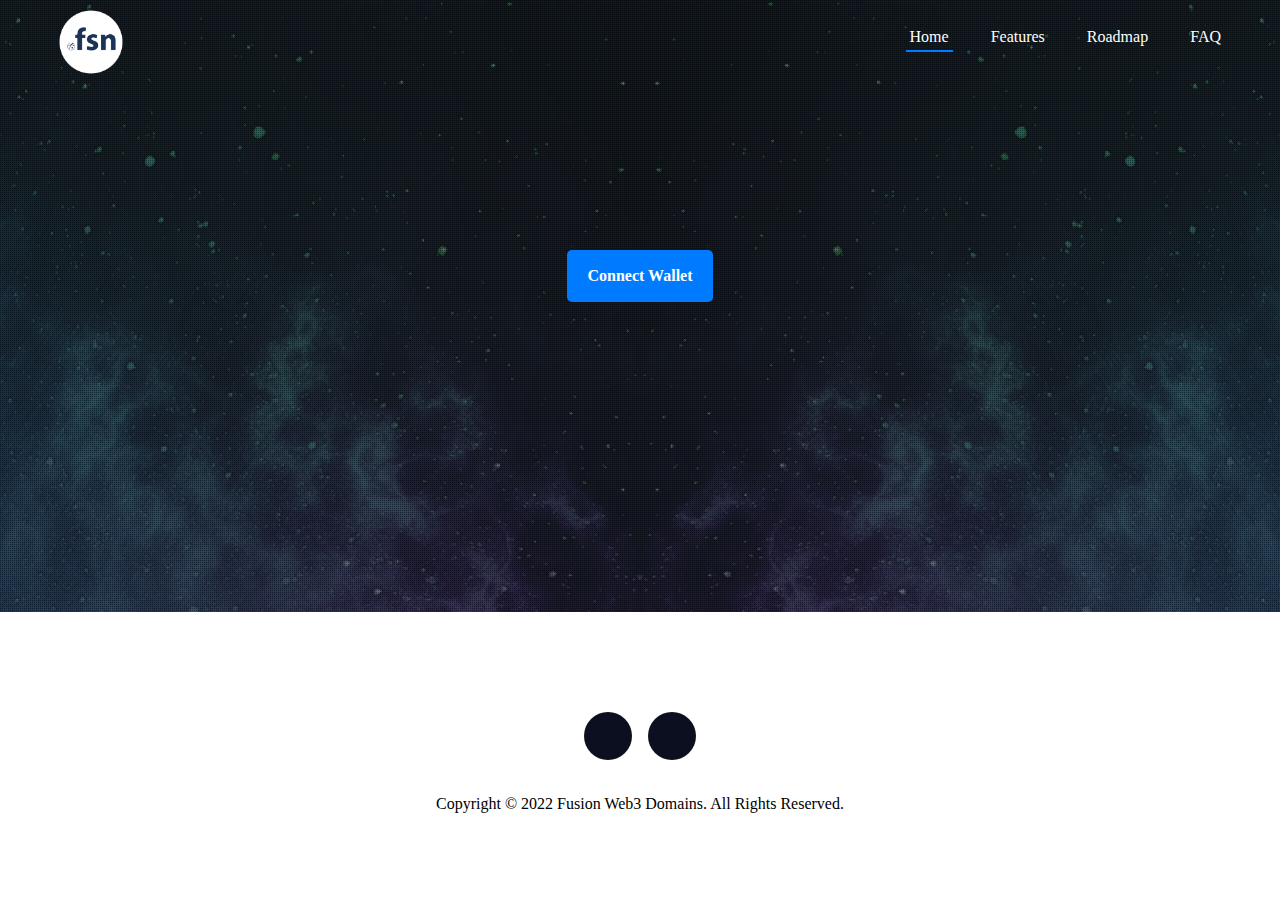
==== app.html @ 7e446e2f "Add files via upload" ====
<!DOCTYPE html>
<html>
<head>
<meta http-equiv="Content-Type" content="text/html; charset=utf-8" />
<meta charset="UTF-8"> 
<meta http-equiv="encoding" content="utf-8"/>
<meta http-equiv="X-UA-Compatible" content="IE=edge"/>
<meta name="viewport" content="width=device-width, initial-scale=1, maximum-scale=1,user-scalable=0"/>
<link rel="stylesheet" href="https://stackpath.bootstrapcdn.com/bootstrap/4.3.1/css/bootstrap.min.css" />
<link rel="stylesheet" href="https://unpkg.com/paginationjs@2.1.5/dist/pagination.css" />
<link type="text/css" rel="stylesheet" href="/fonts/Fontawesome-pro/css/fontawesome.min.css" />
<link type="text/css" rel="stylesheet" href="/fonts/Fontawesome-pro/css/all.css" />
<link type="text/css" rel="stylesheet" href="/fonts/Comfortaa/fonts.css" />
<link type="text/css" rel="stylesheet" href="/fonts/Manrope/fonts.css" />
<link type="text/css" rel="stylesheet" href="/lib/jQuery/PluginStack/Wow-js/animate.css?v=10" />
<link type="text/css" rel="stylesheet" href="/css/custom.css?v=114" />
<script src="https://code.jquery.com/jquery-3.6.0.min.js"></script>
<script src="https://cdn.jsdelivr.net/npm/popper.js@1.16.0/dist/umd/popper.min.js"></script>
<script src="https://cdn.jsdelivr.net/npm/bootstrap@4.3.1/dist/js/bootstrap.js"></script>
<script src="https://cdn.jsdelivr.net/gh/ethereum/web3.js@3.0.0-rc.5/dist/web3.min.js"></script>
<script type="text/javascript" src="https://cdn.jsdelivr.net/npm/bootbox@5.5.2/bootbox.all.min.js"></script>
<script type="text/javascript" src="https://cdn.jsdelivr.net/npm/bootstrap-notify@3.1.3/bootstrap-notify.min.js"></script>
<script type="text/javascript" src="https://unpkg.com/paginationjs@2.1.5/dist/pagination.js"></script>
<script type="module" src="https://cdn.jsdelivr.net/npm/emoji-picker-element@^1/index.js"></script>
<script type="text/javascript" src="/lib/jQuery/PluginStack/Wow-js/wow.min.js?v=10"></script>
<script type="text/javascript" src="/js/custom.js?v=202"></script>
<script type="text/javascript" src="/networks.js?v=1"></script>
<link rel="icon" href="/favicon/favicon-32x32.png" />
<link rel="shortcut icon" href="/favicon/favicon-32x32.png" />
<title>Fusion Web3 Domains (.fsn) - Own Your Blockchain Domains</title>
<meta name="description" content="First Fusion Web3 Domains - Own Your Blockchain Domains">
<style>
body{
	color: #000;
}
.txtdomain:focus {
	box-shadow: inset 0 -1px 0 #FFF;
}
.warp-banner{
	min-height: 500px;
}
.warp-search{
	margin: 0 auto;
}
.btn-search{
	color: #FFF!important;
}
.warp-result .text-success{
	color: #007bff!important;
}

.warp-setavatar .btn-success {
	background-color: #007bff!important;
	border-color: #007bff!important;
}
.warp-result .text-success{
	color: #007bff!important;
}

.btn-outline-success
{
	border: 1px solid #007bff!important;
	color: #007bff!important;
}
.btn-success{
	color: #FFF!important;
	border: 0px!important;
	background-color: #007bff!important;
}
.loading {color: #007bff!important;}

.btn-outline-success:hover
{
	background-color: #007bff!important;
	color: #FFF!important;
}
.warp-result{
	padding-top: 20px;
	text-align: center;
	margin: 0 auto;
	margin-bottom: 50px;
}
.tld
{
	display:none;
}
.select-chain {
	font-size: 13px;
}

.btn-connect-wallet:hover{
	color: #FFF!important;
}

.select-chain .dropdown-toggle{
	color: #FFF;
	cursor: pointer;
	border-radius: 30px;
	border: 1px solid #DDD;
	padding: 11px 20px;
	background: rgb(0 0 0 / 10%);
}
.select-chain .dropdown-menu{
	top: 12px!important;
}

.select-chain .dropdown-menu:before {
    content: '';
    display: inline-block;
    border-left: 7px solid transparent;
    border-right: 7px solid transparent;
    border-bottom: 7px solid #ccc;
    border-bottom-color: rgba(0, 0, 0, 0.2);
    position: absolute;
    top: -7px;
    left: 9px;
}

.select-chain .dropdown-menu:after {
    content: '';
    display: inline-block;
    border-left: 6px solid transparent;
    border-right: 6px solid transparent;
    border-bottom: 6px solid #ffffff;
    position: absolute;
    top: -6px;
    left: 10px;
}

.select-chain .list-item
{
	display: block;
	padding: 12px;
	border-bottom: 1px solid #DDD;
	cursor: pointer;
	font-size: 13px;
}

.select-chain .list-item-active
{
	font-weight: bold;
}

.select-chain .list-item:last-child
{
	border-bottom: none;
}

.chain-logo{
	width: 20px; 
	margin-right: 10px;
	margin-top: -5px;
}

.result-search {
	background-color: rgb(255, 255, 255);
	overflow: hidden;
	border-radius: 6px;
	-webkit-box-align: center;
	align-items: center;
	padding: 30px;
	margin: 0 auto;
}
.result-details .alert-info{
	background: #FFF;
}
.pricelist{
	max-width: 400px;
	margin: 0 auto;
	color: #000;
}
.preview {
	position: relative;
	background: linear-gradient(45deg, #a061d0, #30d5c2);
	border-radius: 5px;
	
}
.preview .domainhere{
	position: absolute;
    top: 50%;
    left: 50px;
    color: #FFF;
    font-weight: bold;
    font-size: 25px;
	word-wrap: break-word;
}
.result-select {
	padding:10px;
	margin: 0px auto;
	color: #000;
}

.domain-item {
	display: inline-block;
	padding: 15px;
	border: 1px solid #DDD;
	border-radius: 10px;
	margin: 7px;
	text-align: center;
	cursor: pointer;
}
.result-select .active{
	border: 2px solid #CCC!important;
}
.domain-item-name{
	font-weight: bold;
	font-size: 20px;
	display: block;
}

.domain-item-status{
	font-weight: bold;
	display: block;
	font-size: 20px;
}


.result-common{
	text-align: left;
}
.result-details{
	padding-bottom: 20px;
}
.result-logo{
	margin-right: 7px;
}
.result-logo img{
	max-width: 40px;
	margin-top: -5px;
}
.result-domain{
    font-weight: 700;
    font-size: 18px;
}
.result-status{
	float: right;
	margin-top: 5px;
}
.result-status span{
	margin-left:7px;
}
.result-statustext{
	font-weight: bold;
}
.pricelistwarp{
	background: #FFF;
	color: #000;
}
.result-price{
	padding:15px; font-size: 20px; font-weight: bold;
}
.pricelist{
	font-size: 15px;
}
.level-item{
	display: flex;
    align-items: center;
    padding-bottom: 7px;
    justify-content: space-between;
}
.level-price {
	font-weight: bold;
}
.warp-mydomains{
	margin-top: 50px;
    margin: 0 auto;
}

.mydomains{
	margin: 0 auto;
	border-radius: 6px;
	margin: 0 auto;
	padding: 30px;
	background-color: rgb(255, 255, 255);
}

.mydomains h4{
	border-bottom: 1px solid #DDD;
	padding-bottom: 10px;
}


.mydomain-show{
	margin-top:20px;
	display: grid;
    grid-template-columns: repeat(auto-fill, minmax(200px, 1fr));
    gap: 20px;
}

.mydomain-paging{
	margin-top: 30px;
	border-top: 1px solid #DDD;
	padding-top: 10px;

}
.mydomain-paging .padding{
	text-align: center!important;
	margin: 0 auto;
}
.mydomain-paging .paginationjs{
	text-align: center!important;
	margin: 0 auto;
}

.mydomain-name
{
	font-weight: bold; 
	padding: 10px;
	word-break: break-all;
	line-height: 1.2;
	margin-top: 5px;
}

.mydomain-item{
	background-color: rgb(255, 255, 255);
	border: 1px solid #ced4da;
    overflow: hidden;
    display: flex;
    flex-direction: column;
    border-radius: 6px;
	padding:10px;
	text-align: center;
	position: relative;
}

.warp-setavatar
{
	margin:20px;
}

.warp-setavatar .setavatar
{
	width: 500px; height: 500px;
	background: linear-gradient(45deg, #3a4bcf, #ac148b);
	background-position: center center;
	position: relative;
	margin: 0 auto;
}
.warp-setavatar .setdomain{
	position: absolute;
    top: 75%;
    left: 50%;
    transform: translate(-50%, -50%);
    color: #FFF;
    font-weight: bold;
    font-size: 30px;
    word-wrap: break-word;
	z-index: 3;
}

.warp-setavatar .setselectimage{
	position: absolute;
	bottom: 20px;
    right: 20px;
	z-index: 2;
}

.warp-setavatar .setyoupic{
	position: absolute;
	top: 0;
    left: 0;
	z-index: 1;
	width: 500px;
	height: 500px;
	overflow: hidden;
}


.warp-setavatar .btn-file{
	position: relative;
	padding-top: 15px;
	padding-right: 10px;
	padding-left: 10px;
	cursor: pointer;
	margin-top: 20px;
	border-radius: 5px;
	background: #FFF;
}

.warp-setavatar input[type=file] {
	position: absolute;
	top: 0;
	right: 0;			
	text-align: right;
	filter: alpha(opacity=0);
	opacity: 0;
	outline: none;
	background: white;
	cursor: pointer;
	display: block;
}
.warp-setavatar .btn-confirm-avatar{
	width: 500px; 
	margin-top: 20px; 
	margin-bottom: 10px;
	cursor: pointer;
}

.btn-remove-avatar{
	position: absolute;
	top: 10px; right: 10px;
	color: #007bff
}


.btn-remove-avatar:hover{
	color: #FFF
}

.modal-open .modal {
        display: flex !important;
        align-items: center;
        justify-content: center;
    }

    .modal-dialog {
        width: 600px;
        font-size: 14px;
    }

div[data-notify="container"] { 
    width: auto; 
	margin-left: 30px;
}

.emoji-picker{
	border: 0;
    padding-right: 20px;
	line-height: 50px;
    cursor: pointer;
	position: relative;
	color: #FFF; 
}

.emoji-load{
	position: absolute;
	top: 35px;
	right: 0px;
	z-index: 9999;
}

</style>
</head>
<body>
<div class="warp-header" id="home">
	<div class="container">
		<div class="row">
			<div class="col-md-2 col-sm-2 col-xs-12">
				<div class="logo">
					<a href="/"><img src="/logo/logo.png?v=3" /></a>
				</div>
			</div>
			<div class="col-md-10 col-sm-10 col-xs-12 text-right">
				<div class="menu">
					<div class="menu-close"><i class="fal fa-times-circle"></i></div>
					<ul class="nav">
						<li class="nav-item active"><a data-id="#home" href="/">Home</a></li>
						<li class="nav-item"><a data-id="#features" href="#">Features</a></li>
						<li class="nav-item"><a data-id="#roadmap" href="#">Roadmap</a></li>
						<li class="nav-item"><a data-id="#faqs" href="#">FAQ</a></li>
					</ul>
				</div>
			</div>
			<div class="menu-overlay"></div>
		</div>
	</div>
	<div class="click-menu">
		<i class="fal fa-bars"></i>
	</div>
</div>
<div class="warp-banner text-center">
	<div class="warp-search">
		<div class="banner-nofix">
			<div class="container">
				<div class="" style='margin-bottom: 30px;color:#FFF;'><a style='color: #FFF;' target='_blank' href=''></a></div>
				<div class="menu-btn" style="margin-bottom: 20px;">
						<span class="dropdown select-chain" style='display:none;'>
							<span class="dropdown-toggle" data-toggle="dropdown" href="#"><span class='selected-chain'>Select Chain</span></span>
							<ul class="dropdown-menu">
							</ul>
						</span>
						<span class="btn btn-lg btn-rounded btn-transparent-white btn-hvr-white btn-connect-wallet btn-custom" style="cursor:pointer;">
							<i class="fas fa-spinner fa-spin" style="display:none;margin-right:5px;"></i> Connect Wallet
						</span>
						<input type="hidden" class="currentAddress" />
					</div>
				<div class="alert alert-danger text-center not-support" style="display:none; width:750px; margin:0 auto; margin-bottom: 20px;" role="alert">
				  <i class="fas fa-2x fa-exclamation-triangle"></i>
					<span>
						Network is not currently supported. Please click button below.<br/>
						<span style="cursor: pointer; margin-top: 10px;" class="btn btn-outline-danger btn-changenetwork">Change Network</span>
					  </span>
				</div>
				<div class="tutorial">
					
				</div>
				<div class="warp-form-search" style='display:none;'>
					<div class='text-right' style='display:none;'>
						<span class='emoji-picker'>
							<span class=''>Emoji Picker 🖐</span>
							<span class='emoji-load' style='display: none;'><emoji-picker></emoji-picker></span>
						</span>
					</div>
					<div class="form-search">
						<div class="input-group">
							<input type="text" class="form-control form-control-lg txtdomain" placeholder="Search domains"/>
							<div class="input-group-append">
								<span class='tld'>.</span>
								<span class="btn btn-default btn-success btn-outline-secondary btn-search" style="cursor:pointer;"><i class="fas fa-spinner fa-spin" style="display:none;margin-right:5px;"></i>Search</span>
							</div>
						</div>
					</div>
					<div class='small' style="color: #FFF; margin-top: 20px;"></div>
				</div>
			
			</div>
		</div>
		<div class="warp-result">
				<div class="container">
					<div class="result-search" style="display:none;">
					<div class='result-select'></div>
					<div class="result-common" style="display:none;">
							<span class='result-logo'></span>
							<span class='result-domain'></span>
							<span class='result-status'>
								<span class='result-chain' style='display:none;'></span>
								<span class='result-statustext'></span>
							</span>
					</div>
					<div class="result-details" style="display:none;">
						<div class="row">
							<div class="col-lg-12 col-md-12 col-sm-12 col-xs-12">
								<div class=''>
									<div class='pricelist'></div>
									<div class='pricelistwarp'>
										<div class='result-price text-center'></div>
									</div>
								</div>
								<span style="cursor: pointer; padding:15px; font-weight: bold; font-size: 17px;" class='btn btn-block btn-lg btn-success btn-buy'><i class="fas fa-spinner fa-spin" style="display:none;margin-right:5px;"></i>Mint Now </span>
							</div>
							<div style='display:none;' class="col-lg-5 col-md-5 col-sm-12 col-xs-12">
								<div class='preview'>
									<img src='/NFTDomains/bg.png' />
									<div class="domainhere"></div>
								</div>
							</div>
						</div>
					</div>
				</div>
			   </div>
			</div>
			<div class="warp-mydomains" style="display:none;">
				<div class="container">
					<div class="mydomains">
						<h4 class='strong' style="color: #000;">You have <span class='total-domains'></span> domains</h4>
						<div class='text-right'><span style="cursor:pointer;" class='btn btn-sm btn-outline-success btn-mydomain-refresh'>Refresh</span></div>
						<div class='loading text-center' style='display:none; color:#70d44b'><i class='fas fa-4x fa-spinner fa-spin'></i></div>
						<div class='mydomain-show'></div>
						<div class='mydomain-paging'><div class='paging'></div></div>
					</div>
				</div>
	       </div>
	</div>
</div>
<div class="warp-footer">
	<div class="container text-center">
		<div class="warp-social">
			<a class="social-twiter" href="https://twitter.com/fusiondomains" target="_blank" class="wow fadeInUp"><i class="fab fa-twitter"></i></a>
			<a class="social-github" href="https://github.com/FusionWeb3Domains" style="" target="_blank" class="wow fadeInUp"><i class="fab fa-github-alt"></i></a>
			<a class="social-discord" href="#" style="display:none;" class="wow fadeInUp"><i class="fab fa-discord"></i></a>
		</div>
	</div>
	<div class="warp-copyright">
		<div class="container text-center">
			Copyright © 2022 Fusion Web3 Domains. All Rights Reserved.
		</div>
	</div>
</div>
<script type="text/javascript">

	var currentNetwork;
	
	var contractFirst;
	
	var currentAddress;
	
	var domainReverse = '';
	
	var clickenble = true;
	
	var isConnection = false;

	window.addEventListener('load', async () => {
		//await connect();
    });
	
	$(document).on('click', '.btn-connect-wallet', async() => {
		await connect();
    });
	

	$(document).on('keyup', '.txtdomain', function(){
		var str = $(this).val().trim().toLowerCase();
		str = fixDomain(str);
		$(this).val(str);
    });
	
	$('.emoji-picker').click(function (e) {
         e.stopPropagation();
         $('.emoji-load').slideToggle();
    });
	
	$('.emoji-load').click(function (e) {
         e.stopPropagation();            
    });
	
    $(document).click(function (e) {            
         $('.emoji-load').slideUp();
    });

	const networkUI = () => {
		if (networks.length > 0){
			var temp = '';
			$.each(networks, function(index, network){
				if (network.visible == true){
					temp += "<li class='list-item' data-chain='" + network.chain.toLowerCase() + "'><span><img class='chain-logo' src='" + network.logo + "' /><span class='chain-name'>" + network.chain.toUpperCase() + "</span></span></li>";
				}				 
			});
			
			$('.dropdown-menu').html(temp);
			
			$(document).on('click', '.list-item', function()
			{
				$('.list-item').removeClass('list-item-active');
				
				$(this).addClass('list-item-active');
				
				var text = $(this).html();
				
				$('.selected-chain').html(text);
				
				var chain = $(this).attr('data-chain');
				
				changeNetwork(chain);
			});
		}
	};
	
	networkUI();
	
	$(document).on('click', '.btn-changenetwork', function(){
		var chain = 'fsn';
		changeNetwork(chain);
    });
	
	const disconnect =  async () => {
		if (!window.ethereum) {
			notify('alert-danger', '<span class="text-danger">No Metamask (or other Web3 Provider) installed</span>');
			return;
		}
		//ethereum.on('disconnect', handler: (error: ProviderRpcError) => void);
		
		const walletAddress = await window.ethereum.request({
		  method: "eth_requestAccounts",
		  params: [
			{
			  eth_accounts: {}
			}
		  ]
		});
		
		$('.btn-connect-wallet').text('Connect Wallet');
		
		$('.btn-connect-wallet').removeClass('wallet-connected');
		
		$('.btn-connect-wallet').removeAttr('disabled');
		
		isConnection = false;
		
		$('.result-search').hide();
		
		$('.warp-mydomains').hide();

	};
	
	const connect =  async () => {
		if (!window.ethereum) {
			notify('alert-danger', '<span class="text-danger">No Metamask (or other Web3 Provider) installed</span>');
			return;
		}
		
		if (isConnection == true){
			return;
		}
		
		$('.tld').text('');
		
		$('.not-support').hide();
		
		$('.btn-connect-wallet i.fa-spin').show();
		
		$('.btn-connect-wallet').attr('disabled', true);
		
		window.web3 = new Web3(ethereum);
		
		try {
			  window.ethereum.on('chainChanged', () => {
			  	  document.location.reload();
			  });
			  
			  window.ethereum.on('accountsChanged', () => {
			  	  document.location.reload();
			  });
			  
			  await ethereum.enable();
			  
			  const chainId = await web3.eth.net.getId();
			  
			  currentNetwork = getObjects(networks, "chainId", chainId)[0];
			  
			  if (currentNetwork == null || currentNetwork.visible == false)
			  {
					$('.not-support').show();
					notify('alert-danger', '<span class="text-danger">The network is not currently supported</span>');
					return;
			  }
			  
			  if (currentNetwork.contactAddress == null){
					notify('alert-danger', "<span class='text-danger>This contract object doesn't have address set yet, please set an address first.</span>");
					return;
			  }
			  
			  var chain = currentNetwork.chain;
			  
			  $('.list-item').each(function(){
					var _chain = $(this).attr('data-chain');
					if (_chain == chain.toLowerCase()){
						$(this).click();
						return;
					}
			  });

			  var abi = await fetchABI();
			
			  try{
				  contractFirst = new web3.eth.Contract(
								  abi,
								  currentNetwork.contactAddress
				  );
			  }catch(e){
				notify('danger', '<span class="text-danger">' + e.toString() + '</span>');
				//return;
			  }
			  
			  if (contractFirst == null)
			  {
					notify('alert-danger', '<span class="text-danger">Contract address not yet supported</span>');
					return;
			  }
			  
			  notify('alert-success', 'Successfully connected your wallet');
			  
			  $('.tld').text(currentNetwork.tld);
			   
			  $('.not-support').hide();
			  
			  var _currentAddress = await web3.eth.getAccounts();
			  
			  currentAddress = _currentAddress.toString();
			  
			  var _balance = await web3.eth.getBalance(currentAddress);
			  
			  balance = parseFloat(web3.utils.fromWei(_balance)).toFixed(3);
			  
			  // check reverseOf
			  try{
				domainReverse = await contractFirst.methods.reverseOf(currentAddress).call();
			  }catch{}
			  
			  
			  var text = domainReverse;
			  
			  if (domainReverse == '')
			  {
				  for (let i = 0; i < 6; i++) {
						text += currentAddress[i];
				  }
							
				  text += '...'
				  
				  for (let i = currentAddress.length - 4; i < currentAddress.length; i++) {
					text += currentAddress[i];
				  }
			  }

			  text += ' (' + balance + ' ' + currentNetwork.nativeCurrency.symbol + ')';
					
			  text += " <i class='fas fa-copy btn-copy' title='Copy address to clipboard' style='cursor:pointer; margin-left:5px;'></i>";
			  text += " <i class='fas fa-sign-out btn-disconnect' title='Disconnect' style='cursor:pointer; margin-left:5px;'></i>";
					
			  $('.btn-connect-wallet').html(text).addClass('wallet-connected').prop('disabled', true).css('cursor','default');
			  
			  $('.btn-connect-wallet  i.fa-spin').hide();
			  
			  $('.warp-form-search').show();
			  
			  preInit();
			  
			  isConnection = true;
			  
		} catch (err) {
			notify('alert-danger', '<span class="text-danger">Error: ' + err.toString() + '</span>');
			
			$('.btn-connect-wallet i.fa-spin').hide();
		
			$('.btn-connect-wallet').removeAttr('disabled');
		}
	};
	

	const changeNetwork = async (networkName) => {
		if (!window.ethereum) {
			return;
		}
		
		const network = getObjects(networks, "chain", networkName)[0];
		try {
		  await window.ethereum.request({
			method: 'wallet_switchEthereumChain',
			params: [{ chainId: web3.utils.toHex(network.chainId) }],
		  });
		} catch (e) {
		  if (e.code === 4902) {
			try {
			  await window.ethereum.request({
				method: 'wallet_addEthereumChain',
				params: [
				  {
					chainId: web3.utils.toHex(network.chainId),
					chainName: network.chainName,
					nativeCurrency: {
					  name: network.nativeCurrency.name,
					  symbol: network.nativeCurrency.symbol,
					  decimals: network.nativeCurrency.decimals
					},
					rpcUrls: network.rpcUrls,
					blockExplorerUrls: network.blockExplorerUrls
				  },
				],
			  });
			} catch (addError) {
			  //console.error(addError);
			}
		  }
		}
	};
	
	const fetchABI = async () =>
	{
		const d = new Date();
		const response = await fetch('/contract/Web3Domains.json?t=' + d.getMilliseconds());
		const result = await response.json();
		const abi = result.abi;
		return abi;
	};
	
	
	var isSetReverse = false;
	
	const setReverse = async (domain, isremove) => {
		if (isSetReverse == true){
			return;
		}
		
		isSetReverse = true;
		
		var func = contractFirst.methods.setReverse(domain).encodeABI()
		
		var title = "Set Reverse";
		
		if (isremove == 'true'){
			title = "Remove Reverse";
			func = contractFirst.methods.removeReverse().encodeABI()
		}
		
		var dialog = bootbox.dialog({
			title: title,
			message: '<p class="text-center">Please wait while we do something... and do not close the browser.<br/><br/> <i class="fas fa-4x fa-spinner fa-spin"></i></p>',
			closeButton: true,
			size: 'large',
			onHide: function(e) {
				myDomains(currentAddress,'');
			} 
		});
		
		web3.eth.sendTransaction({
				from: currentAddress,
				to: currentNetwork.contactAddress,
				value: 0,
				data: func
			}, (err, transactionId) => {
			  if  (err) {
					dialog.init(function(){
						setTimeout(function(){
							dialog.find('.bootbox-body').html('<p class="text-center mb-0" style="color:red;">Transaction failed, ' + err.message + '</p>');
							isSetReverse = false;
						}, 2000);
					});
				  } else {
				  
					var explorer = currentNetwork.blockExplorerUrls[0] + "tx/" + transactionId;
					dialog.init(function(){
						setTimeout(function(){
							dialog.find('.bootbox-body').html('<p class="text-center" style="color:green;">Congratulations on your transaction successful<br/><br/><a class="btn btn-outline-secondary" href="' + explorer + '" target="_blank">View Your Transaction</a></p>');
							isSetReverse = false;
						}, 4000);
					});
				 }
		});
	}
	
	var isRemoveAvatar = false;
	
	const removeNFTAvatar = async(obj) => {
		var domain = obj.domain;
		var tokenId = obj.tokenId;
		var key = "avatar";
		
		var owner = '';
		try {
			owner = await contractFirst.methods.getOwner(domain).call();
		} catch (e) {
		}
		
		if (owner == ''){
			return;
		}
		
		if (owner !== currentAddress){
			return;
		}
		
		if (isRemoveAvatar == true){
			return;
		}
		
		isRemoveAvatar = true;
		
		var dialog = bootbox.dialog({
			title: 'Remove NFT Avatar',
			message: '<p class="text-center">Please wait while we do something... and do not close the browser.<br/><br/> <i class="fas fa-4x fa-spinner fa-spin"></i></p>',
			closeButton: true,
			size: 'large',
			onHide: function(e) {
				myDomains(currentAddress,'');
			} 
		});

		var endpoint = '/api/nftdomains/metadata/' + domain + '?cmd=remove';
		$.ajax({
			type: "GET",
			url: endpoint,
			dataType: 'json',
			success: function (result) {  						
				if (result != null) 
				{
					web3.eth.sendTransaction({
							from: currentAddress,
							to: currentNetwork.contactAddress,
							value: 0,
							data: contractFirst.methods.set(key,'',tokenId).encodeABI()
						}, (err, transactionId) => {
						      if  (err) {
								dialog.init(function(){
									setTimeout(function(){
										dialog.find('.bootbox-body').html('<p class="text-center mb-0" style="color:red;">Transaction failed, ' + err.message + '</p>');
										isRemoveAvatar = false;
									}, 2000);
								});
							  } else {
							  
								var explorer = currentNetwork.blockExplorerUrls[0] + "tx/" + transactionId;
								dialog.init(function(){
									setTimeout(function(){
										dialog.find('.bootbox-body').html('<p class="text-center" style="color:green;">Congratulations on your transaction successful<br/><br/><a class="btn btn-outline-secondary" href="' + explorer + '" target="_blank">View Your Transaction</a></p>');
										isRemoveAvatar = false;
									}, 4000);
								});
							 }
					});
				}
			}
		});
		
	}
	
	const confirmNFTAvatar = async(obj) => {
		var domain = obj.domain;
		var tokenId = obj.tokenId;
		var key = "avatar";
		var base64 = $('.setyoupic img').attr('src');
		if (base64 == ''){
			return;
		}
		
		var owner = '';
		try {
			owner = await contractFirst.methods.getOwner(domain).call();
		} catch (e) {
		}
		
		if (owner == ''){
			return;
		}
		
		if (owner !== currentAddress){
			return;
		}
		
		
		$('.btn-confirm-avatar i').show();
		
		$('.btn-confirm-avatar').attr('disabled', true);
		
		var objnew = new Object();
		objnew.domain = domain;
		objnew.key = 'avatar';
		objnew.tokenId = tokenId;
		objnew.base64 = base64;
		objnew.host = "https://app.astr.domains";
		objnew.owner = owner;
		
		$.ajax({
			type: "POST",
			url: "/api/nftdomains/setavatar",
			data: JSON.stringify(objnew),
			dataType: 'json',
			success: function (dt) {  						
				if (dt != null) 
				{
					var result = dt.result;
					var objresult = JSON.parse(result);
					if (objresult == null){
						$('.btn-confirm-avatar i').hide();

						$('.btn-confirm-avatar').attr('disabled', false);
						
						return;
					}
					
					var avatar = objresult.image;
					
					web3.eth.sendTransaction({
							from: currentAddress,
							to: currentNetwork.contactAddress,
							value: 0,
							data: contractFirst.methods.set(key,avatar,tokenId).encodeABI()
						}, (err, transactionId) => {
						  if  (err) {
								$('.btn-confirm-avatar i').hide();

								$('.btn-confirm-avatar').attr('disabled', false);
								
								bootbox.alert('<p class="text-center mb-0" style="color:red;">Mint failed, ' + err.message + '</p>');
								
							  } else {
							  
								$('.btn-confirm-avatar i').hide();

								$('.btn-confirm-avatar').attr('disabled', false);
								
								var explorer = currentNetwork.blockExplorerUrls[0] + "tx/" + transactionId;
								
								bootbox.alert('<p class="text-center">Congratulations on your successful Set NFT Avatar <br/><br/><a class="btn btn-outline-secondary" href="' + explorer + '" target="_blank">View Your Transaction</a></p>');
							 }
					});
				}
			}
		});
	}
	
	const setNFTAvatar = (obj) => {
		var domain = obj.domain;
		var tokenId = obj.tokenId;
		var temp = '<div class="warp-setavatar text-center">';
		temp += '<div class="setavatar text-center">';
		temp += '<div class="setdomain">' + domain + '</div>';
		temp += '<div class="setselectimage"><span class="btn btn-outline-success btn-sm btn-file"><input type="file" class="takePictureField" id="takePictureField"><label for="takePictureField">Choice Pic</label></span></div>';
		temp += '<div class="setyoupic"></div>';
		temp += '</div>';
		temp += "<input type='hidden' class='hiddenValue' value='" + JSON.stringify(obj) + "' />";
		temp += '<button class="btn btn-outline-success btn-lg btn-confirm-avatar"><i class="fas fa-spinner fa-spin" style="display:none; margin-right:5px;"></i>Set Now</button>';
		temp += '</div>';
		
		var dialog = bootbox.dialog({
			title: 'Set NFT Avatar',
			message: '<div class="text-center">' + temp + '</div>',
			closeButton: true,
			size: 'large',
			onEscape: true,
			onHide: function(e) {
				myDomains(currentAddress,'true');
			} 
		});
	}
	
	const searchDomain = async (domain) => {
		var owner = '';
		
		var fulldomain = fullDomain(domain, currentNetwork.tld);
		
		try {
			owner = await contractFirst.methods.getOwner(fulldomain).call();
		} catch (e) {
			//alert(e.toString());
		}
		
		var status = 'Unavailable';
		
		var css = 'text-danger';
		
		var isBuy = false;
		
		if (owner == '')
		{
			status = 'Available';
			css = 'text-success';
			isBuy = true;
		}
		
		$('.result-search').removeClass('text-success').removeClass('text-danger').addClass(css).show();
		
		$('.result-logo').html('<img src="' + currentNetwork.logo + '"/>');
		$('.result-domain').text(fulldomain);
		$('.result-chain').text(currentNetwork.chainName);
		$('.result-statustext').text(status);
		
		$('.result-details').hide();
			
		if (isBuy == true)
		{
			$('.domainhere').text(fulldomain);
			
			var _char = '5+ chars ';
			
			var _length =  domain.replace(currentNetwork.tld, '').length;
			
			var _price;
			
			var _price5char = await contractFirst.methods.getPrice().call();
			
			var _price4char = await contractFirst.methods.getPrice4Char().call();
			
			var _price3char = await contractFirst.methods.getPrice3Char().call();
			
			var _price2char = await contractFirst.methods.getPrice2Char().call();
			
			if (_length == 2)
			{
				_price = _price2char
				_char = '2 chars ';
			}
			
			if (_length == 3)
			{
				_price = _price3char
				_char = '3 chars ';
			}
			if (_length == 4)
			{
				_price = _price4char
				_char = '4 chars ';
			}
			if (_length >= 5)
			{
				_price = _price5char;
			}

			var price = web3.utils.fromWei(_price);
			
			var price2char = web3.utils.fromWei(_price2char);
			
			var price3char = web3.utils.fromWei(_price3char);
			
			var price4char = web3.utils.fromWei(_price4char);
			
			var price5char = web3.utils.fromWei(_price5char);
			
			//var pricelist = '<ul class="list-group"><li class="level-item"><span class="level-label">2 characters</span><span class="level-price">' + price2char + ' ' + currentNetwork.nativeCurrency.symbol + '</span></li>';
			var pricelist = '<ul class="list-group">';
			pricelist += '<li class="level-item"><span class="level-label">2 characters</span><span class="level-price">' + price2char + ' ' + currentNetwork.nativeCurrency.symbol + '</span></li>';
			pricelist += '<li class="level-item"><span class="level-label">3 characters</span><span class="level-price">' + price3char + ' ' + currentNetwork.nativeCurrency.symbol + '</span></li>';
			pricelist += '<li class="level-item"><span class="level-label">4 characters</span><span class="level-price">' + price4char + ' ' + currentNetwork.nativeCurrency.symbol + '</span></li>';
			pricelist += '<li class="level-item"><span class="level-label">5+ characters</span><span class="level-price">' + price5char  + ' ' + currentNetwork.nativeCurrency.symbol + '</span></li></ul>';
			
			$('.pricelist').html(pricelist);
			
			//$('.result-price').text('Price: ' + price + ' ' + currentNetwork.nativeCurrency.symbol + '/' + _char);
			
			$('.result-price').text('Price: ' + price + ' ' + currentNetwork.nativeCurrency.symbol + '');
			
			$('.result-details').show();
		}
	};
	
	const searchDomainTLD = async (domain) => {
		
		var isBuy = false;
		
		var tlds = [".fsn"];
		
		var temp = '';
		
		var domainselected = '';
		
		var tldselected = '';
		
		for (i = 0; i < tlds.length; i++) {
		
			var tld = tlds[i];
			
			var owner = '';
			
			var fulldomain = fullDomain(domain, tld);
			
			try {
				owner = await contractFirst.methods.getOwner(fulldomain).call();
			} catch (e) {
				//alert(e.toString());
			}
			var status = 'Unavailable';
			var css = 'text-danger';
			var icon = 'fa-ban';
			
			var isBook = false;
			
			var isBookingListActive = await contractFirst.methods._isBookingListActive().call();
			if (isBookingListActive == true){
				var chkInBookingList = await contractFirst.methods.chkInBookingList(domain).call();
				if (chkInBookingList == true)
				{
					isBook = true;
				}
			}
			
			if (owner == '' && isBook == false)
			{
				status = 'Available';
				css = 'text-success';
				icon = 'fa-check-circle';
				if  (domainselected == '') 
				{
					domainselected = domain;
					tldselected = tld;
					isBuy = true;
				}
			}
			
			temp += "<div data-domain='" + domain + "' data-tld='" + tld + "' class='domain-item " + css + "'><span class='domain-item-name'>" + fulldomain + "</span><span class='domain-item-status'><i class='fas " + icon + "'></i></span></div>";
		}
		
		$('.result-select').html(temp);
		
		$('.result-search').show();
		
		$('.result-details').hide();
			
		if (isBuy == true && domainselected !== '' && tldselected !== '')
		{

			checkBuy(domainselected, tldselected);
		}
	};
	
	const checkBuy = async (domain, tld) =>
	{
			var _char = '5+ chars ';
			
			var _length =  domain.length;
			
			var _price;
			
			var _price5char = await contractFirst.methods.getPrice().call();
			
			var _price4char = await contractFirst.methods.getPrice4Char().call();
			
			var _price3char = await contractFirst.methods.getPrice3Char().call();
			
			var _price2char = await contractFirst.methods.getPrice2Char().call();
			
			if (_length == 2)
			{
				_price = _price2char
				_char = '2 chars ';
			}
			
			if (_length == 3)
			{
				_price = _price3char
				_char = '3 chars ';
			}
			if (_length == 4)
			{
				_price = _price4char
				_char = '4 chars ';
			}
			if (_length >= 5)
			{
				_price = _price5char;
			}
			
			var fulldomain = fullDomain(domain, tld);

			var price = web3.utils.fromWei(_price);
			
			var price2char = web3.utils.fromWei(_price2char);
			
			var price3char = web3.utils.fromWei(_price3char);
			
			var price4char = web3.utils.fromWei(_price4char);
			
			var price5char = web3.utils.fromWei(_price5char);
			
			//var pricelist = '<ul class="list-group"><li class="level-item"><span class="level-label">2 characters</span><span class="level-price">' + price2char + ' ' + currentNetwork.nativeCurrency.symbol + '</span></li>';
			var pricelist = '<ul class="list-group">';
			pricelist += '<li class="level-item"><span class="level-label">2 characters</span><span class="level-price">' + price2char + ' ' + currentNetwork.nativeCurrency.symbol + '</span></li>';
			pricelist += '<li class="level-item"><span class="level-label">3 characters</span><span class="level-price">' + price3char + ' ' + currentNetwork.nativeCurrency.symbol + '</span></li>';
			pricelist += '<li class="level-item"><span class="level-label">4 characters</span><span class="level-price">' + price4char + ' ' + currentNetwork.nativeCurrency.symbol + '</span></li>';
			pricelist += '<li class="level-item"><span class="level-label">5+ characters</span><span class="level-price">' + price5char  + ' ' + currentNetwork.nativeCurrency.symbol + '</span></li></ul>';
			
			$('.pricelist').html(pricelist);
			
			$('.result-price').html(fulldomain + ' = ' + price + ' ' + currentNetwork.nativeCurrency.symbol + '');
			
			$('.btn-buy').attr('data-domain', domain).attr('data-tld', tld);
			
			$('.result-details').show();
	};
	
	const buyDomain = async (domain) => 
	{
		var owner = '';
		
		var tld = currentNetwork.tld;
		
		var _domain = $('.btn-buy').attr('data-domain');
		
		var _tld = $('.btn-buy').attr('data-tld');

		if (_domain !== '')
		{
			domain = _domain;
		}
		
		if (_tld !== '')
		{
			tld = _tld;
		}
				
		var fulldomain = fullDomain(domain, tld);
		
		try {
			owner = await contractFirst.methods.getOwner(fulldomain).call();
		} catch (e) {
			
		}
		
		if (owner !=='')
		{
			return;
		}
		
		var isWhiteListActive = await contractFirst.methods.isWhiteListActive().call();
		if (isWhiteListActive == true){
			var chkInWhiteList = await contractFirst.methods.chkInWhiteList(currentAddress).call();
			if (chkInWhiteList == false)
			{
				bootbox.alert('Your wallet address is not on the WhiteList.');
				return;
			}
		}
		
		var isBookingListActive = await contractFirst.methods._isBookingListActive().call();
		if (isBookingListActive == true){
			var chkInBookingList = await contractFirst.methods.chkInBookingList(domain).call();
			if (chkInBookingList == true)
			{
				bootbox.alert('This name is already reserved.');
				return;
			}
		}
		
		var _price;
		
		var _length =  domain.length;
		
		if (_length == 2)
		{
			_price = await contractFirst.methods.getPrice2Char().call();
		}
		
		if (_length == 3)
		{
			_price = await contractFirst.methods.getPrice3Char().call();
		}

		if (_length == 4)
		{
			_price = await contractFirst.methods.getPrice4Char().call();
		}
		if (_length > 4)
		{
			_price = await contractFirst.methods.getPrice().call();
		}

		var price = web3.utils.fromWei(_price);
		
		var dialog = bootbox.dialog({
			title: 'Mint your domain',
			message: '<p class="text-center">Please wait while we do something... and do not close the browser.<br/><br/> <i class="fas fa-4x fa-spinner fa-spin"></i></p>',
			closeButton: true,
			size: 'large',
			onHide: function(e) {
				myDomains(currentAddress, '');
			} 
		});
		
		var tldnodot = tld.replace('.','');
		
		web3.eth.sendTransaction({
				from: currentAddress,
				to: currentNetwork.contactAddress,
				value: web3.utils.toWei('' + price + '', 'ether'),
				data: contractFirst.methods.buyDomain(domain, tldnodot).encodeABI()
			}, (err, transactionId) => {
			  if  (err) {
					dialog.init(function(){
						setTimeout(function(){
							dialog.find('.bootbox-body').html('<p class="text-center mb-0" style="color:red;">Mint failed, ' + err.message + '</p>');
						}, 2000);
					});
				  } else {
				  
					var explorer = currentNetwork.blockExplorerUrls[0] + "tx/" + transactionId;
					dialog.init(function(){
						setTimeout(function(){
							dialog.find('.bootbox-body').html('<p class="text-center" style="color:green;">Congratulations on your successful purchase<br/><br/><a class="btn btn-outline-secondary" href="' + explorer + '" target="_blank">View Your Transaction</a></p>');
						}, 4000);
					});
				 }
		});
	};
	
	const myDomainLoad = async (address, data) => {
	
		$('.mydomain-show').html('');
		
		$('.loading').show();
		
		var tokens = [];

		for (i = 0; i < data.length; i++) 
		{
			var tokenId = await contractFirst.methods.tokenOfOwnerByIndex(address, data[i]).call();
			try{
				var domain = await contractFirst.methods._tokenURIs(tokenId).call();
				var obj = new Object();
				obj.owner = address;
				obj.tokenId = tokenId;
				obj.domain = domain;
				tokens.push(obj);
			}catch{}
		};
		
		if (tokens.length > 0){
		
			$('.loading').hide();
			
			$('.warp-mydomains').show();
			
			const d = new Date();
			var t =d.getTime();
			
			$.each(tokens, function(index, obj){
				var endpoint = '/api/nftdomains/metadata/' + obj.domain;
				$.getJSON(endpoint, function(result) {   
					var name = result.name;
					var image = result.image + '?t=' + t;
					var symbol = result.symbol;
					var btnlbl = 'Set Primary';
					var isremove = "false";
					if (name == domainReverse){
						btnlbl = "Remove Primary";
						isremove = "true";
					}
					
					var temp = "<div class='mydomain-item'><a target='_blank' href='" + image + "'><img style='width: 100%;' src='" + image + "' /></a>";
					temp += "<div style='cursor:pointer; margin-top: 5px;' data-domain='" + name + "' class='btn btn-sm btn-outline-success btn-set-reverse'>" + btnlbl + "</div>";
					temp += "<div style='cursor:pointer; margin-top: 5px; display:none;' data-obj='" + JSON.stringify(obj) + "' class='btn btn-sm btn-outline-success btn-set-avatar'>Set Avatar</div>";
					temp += "<div style='cursor:pointer; margin-top: 5px; display:none;' data-obj='" + JSON.stringify(obj) + "' class='btn btn-sm btn-outline-success btn-send'>Send It</div></div>";
					$('.mydomain-show').append(temp);
				});
			});
		}
	};

	const myDomains = async (address) => {
	
		$('.warp-mydomains').show();
		
		$('.mydomain-show').html('');
		
		var balance = await contractFirst.methods.balanceOf(address).call();
		
		$('.total-domains').html(balance);
		
		var pageSize = 15;
		var totalNumber = balance;
		var dataSource = [];
		for (i = 0; i < balance; i++) {
			dataSource.push(i);
		}
		
		$('.paging').pagination({
			dataSource: dataSource,
			totalNumber: balance,
			pageSize: pageSize,
			showPrevious: true,
			showNext: true,
			className: 'paginationjs-pages justify-content-center',
			showGoInput: true,
			showGoButton: true,
			callback: function(data, pagination) {
				myDomainLoad(address, data);
			}
		});
	};
	
	const preInit = () => 
	{
	
		
		$(".txtdomain").focus();
		
		$(".txtdomain").EnableInsertAtCaret();
		
		document.querySelector('emoji-picker').addEventListener('emoji-click', event => {
			//$('.txtdomain').val(event.detail.emoji.unicode);
			var emoji = event.detail.emoji.unicode;
			var domain = $(".txtdomain").val();
			if (domain == ''){
				$(".txtdomain").val(emoji);
				$(".txtdomain").focus();
			}
			else{
				InsertAtCaret(emoji);
			}
		});
		
		  $(document).on('click', '.btn-copy', () => {
				copyToClipboard(currentAddress);
				$('.btn-copy').removeClass('fa-copy').addClass('fa-check-circle');
				
				setTimeout(function(){
					$('.btn-copy').removeClass('fa-check-circle').addClass('fa-copy');
				}, 500);
		  });
		  
		  $(document).on('click', '.btn-disconnect', () => {
				disconnect();
		  });
		  
		  //btn-disconnect
		  var q = getUrlParameter('q').trim().toLowerCase();
		  if (q !== '')
		  {
			 if (q.length < 2)
			 {
				 $('.result-search').hide();
				 notify('danger', '<span class="text-danger">Domain requires at least 2 characters</span>');
			 }
			 else
			 {
				 $('.txtdomain').val(q);
				 var domain = fixDomain(q);
				 searchDomainTLD(domain);
			 }
		  }

		  $(document).on('click', '.btn-search', async function(){
				var domain = $('.txtdomain').val().trim().toLowerCase();
				if (domain == ''){
					$('.result-search').hide();
					return;
				}

				if (domain.length < 2){
					$('.result-search').hide();
					notify('danger', '<span class="text-danger">Domain requires at least 2 characters</span>');
					return;
				}
				if (domain.length > 60){
					$('.result-search').hide();
					notify('danger', '<span class="text-danger">Domain max length</span>');
					return;
				}
				
				$('.btn-search i').show();
				
				domain = fixDomain(domain);
				
				await searchDomainTLD(domain);
				
				$('.btn-search i').hide();

		  });
		  
		  $(document).on('click', '.btn-buy', async function(e){
				e.preventDefault();
				var domain = $('.txtdomain').val().trim().toLowerCase();
				if (domain == ''){
					$('.result-search').hide();
					return;
				}
				
				if (domain.length < 2)
				{
					$('.result-search').hide();
					notify('danger', '<span class="text-danger">Domain requires at least 2 characters</span>');
					return;
				}
				
				if (clickenble == false)
				{
					return;
				}
				
				clickenble = false;
				
				$('.btn-buy i').show();
				
				$(this).attr('disabled', false);
				
				domain = fixDomain(domain);
				
				await buyDomain(domain);
				
				setTimeout(function(){
					clickenble = true;
					$('.btn-buy i').hide();
					$('.btn-buy').attr('disabled', true);
				}, 300);
		  });
		  
		  $(document).on('click', '.domain-item', async function(e){
		  
				if ($(this).hasClass('text-success') == false)
				{
					return;
				}
				
				if ($(this).hasClass('active') == true)
				{
					return;
				}
				
				$('.domain-item').removeClass('active');
				
				var domain = $(this).attr('data-domain');
				
				var tld = $(this).attr('data-tld');
				
				if (domain !== '' && tld !== ''){
				
					await checkBuy(domain, tld);
					
					$(this).addClass('active');
				}
		  });
		  
		  $(document).on('click', '.btn-mydomain-refresh', function(e){
				myDomains(currentAddress, 'true');
		  });
		  
		  
		  $(document).on('click', '.btn-set-reverse', async function(){
				var domain = $(this).attr('data-domain');
				if (domain == ''){
					return;
				}
				var isremove = $(this).attr('data-remove');
				//var text = $(this).val();
				setReverse(domain, isremove);
		  });
		   
		  $(document).on('click', '.btn-set-avatar', async function(){
				var str = $(this).attr('data-obj');
				if (str == ''){
					return;
				}
				
				var obj = JSON.parse(str);
				if(obj == null){
					return;
				}
				
				setNFTAvatar(obj);
		  });
		  
		  $(document).on('click', '.btn-remove-avatar', async function(){
				var str = $(this).attr('data-obj');
				if (str == ''){
					return;
				}
				
				var obj = JSON.parse(str);
				if(obj == null){
					return;
				}
				
				removeNFTAvatar(obj);
		  });
		  
		  $(document).on('click', '.btn-confirm-avatar', async function(){
				var str = $('.hiddenValue').val();
				if (str == ''){
					return;
				}
				
				var obj = JSON.parse(str);
				if(obj == null){
					return;
				}
				
				$('.btn-confirm-avatar i').show();
		
				$('.btn-confirm-avatar').attr('disabled', true);
				
				confirmNFTAvatar(obj);
		  });
		  
		  $(document).on('change', '.takePictureField', function(event){
				if((event.target.files.length == 1) && (event.target.files[0].type.indexOf("image/") == 0)) {		    
					var img = document.createElement("img");
					var reader = new FileReader();  			
					reader.onload = (function (theImg) {
							return function (evt) {
								const image = new Image();
								image.src = evt.target.result;
								image.onload = () => {
									if (image.width < 550){
										bootbox.alert('Avatar width must be more than 550px, try again!');
										return;
									}
									var src = evt.target.result;
									$(".setyoupic").html('<img src="' + src + '" />');
								};							
							};
					}(img));			
					reader.readAsDataURL(event.target.files[0]);		
				}
		  });
		
		  //btn-mydomain-refresh
		  
		  myDomains(currentAddress,'');
    };
	
	
	const notify = function (type, msg) {
		$.notify({
			message: '<span class="small">' + msg + '</span>',
			type: type
		}, {
			delay: 7000, placement: {

				from: "bottom",
				align: "center"
			}
		});
	};
			
	
	function copyToClipboard(text) {
	  var $temp = $("<input>");
	  $("body").append($temp);
	  $temp.val(text).select();
	  document.execCommand("copy");
	  $temp.remove();
	}
	
	function fullDomain(domain, tld)
	{
		domain = fixDomain(domain) + tld;
		return domain;
	}
	
	function fixDomain(domain)
	{
		//const emojiRegex = /\p{Emoji}/u;
		//const regexExp = /(?:[#*0-9]\uFE0F?\u20E3|[\xA9\xAE\u203C\u2049\u2122\u2139\u2194-\u2199\u21A9\u21AA\u231A\u231B\u2328\u23CF\u23ED-\u23EF\u23F1\u23F2\u23F8-\u23FA\u24C2\u25AA\u25AB\u25B6\u25C0\u25FB\u25FC\u25FE\u2600-\u2604\u260E\u2611\u2614\u2615\u2618\u2620\u2622\u2623\u2626\u262A\u262E\u262F\u2638-\u263A\u2640\u2642\u2648-\u2653\u265F\u2660\u2663\u2665\u2666\u2668\u267B\u267E\u267F\u2692\u2694-\u2697\u2699\u269B\u269C\u26A0\u26A7\u26AA\u26B0\u26B1\u26BD\u26BE\u26C4\u26C8\u26CF\u26D1\u26D3\u26E9\u26F0-\u26F5\u26F7\u26F8\u26FA\u2702\u2708\u2709\u270F\u2712\u2714\u2716\u271D\u2721\u2733\u2734\u2744\u2747\u2757\u2763\u27A1\u2934\u2935\u2B05-\u2B07\u2B1B\u2B1C\u2B55\u3030\u303D\u3297\u3299]\uFE0F?|[\u261D\u270C\u270D](?:\uFE0F|\uD83C[\uDFFB-\uDFFF])?|[\u270A\u270B](?:\uD83C[\uDFFB-\uDFFF])?|[\u23E9-\u23EC\u23F0\u23F3\u25FD\u2693\u26A1\u26AB\u26C5\u26CE\u26D4\u26EA\u26FD\u2705\u2728\u274C\u274E\u2753-\u2755\u2795-\u2797\u27B0\u27BF\u2B50]|\u26F9(?:\uFE0F|\uD83C[\uDFFB-\uDFFF])?(?:\u200D[\u2640\u2642]\uFE0F?)?|\u2764\uFE0F?(?:\u200D(?:\uD83D\uDD25|\uD83E\uDE79))?|\uD83C(?:[\uDC04\uDD70\uDD71\uDD7E\uDD7F\uDE02\uDE37\uDF21\uDF24-\uDF2C\uDF36\uDF7D\uDF96\uDF97\uDF99-\uDF9B\uDF9E\uDF9F\uDFCD\uDFCE\uDFD4-\uDFDF\uDFF5\uDFF7]\uFE0F?|[\uDF85\uDFC2\uDFC7](?:\uD83C[\uDFFB-\uDFFF])?|[\uDFC3\uDFC4\uDFCA](?:\uD83C[\uDFFB-\uDFFF])?(?:\u200D[\u2640\u2642]\uFE0F?)?|[\uDFCB\uDFCC](?:\uFE0F|\uD83C[\uDFFB-\uDFFF])?(?:\u200D[\u2640\u2642]\uFE0F?)?|[\uDCCF\uDD8E\uDD91-\uDD9A\uDE01\uDE1A\uDE2F\uDE32-\uDE36\uDE38-\uDE3A\uDE50\uDE51\uDF00-\uDF20\uDF2D-\uDF35\uDF37-\uDF7C\uDF7E-\uDF84\uDF86-\uDF93\uDFA0-\uDFC1\uDFC5\uDFC6\uDFC8\uDFC9\uDFCF-\uDFD3\uDFE0-\uDFF0\uDFF8-\uDFFF]|\uDDE6\uD83C[\uDDE8-\uDDEC\uDDEE\uDDF1\uDDF2\uDDF4\uDDF6-\uDDFA\uDDFC\uDDFD\uDDFF]|\uDDE7\uD83C[\uDDE6\uDDE7\uDDE9-\uDDEF\uDDF1-\uDDF4\uDDF6-\uDDF9\uDDFB\uDDFC\uDDFE\uDDFF]|\uDDE8\uD83C[\uDDE6\uDDE8\uDDE9\uDDEB-\uDDEE\uDDF0-\uDDF5\uDDF7\uDDFA-\uDDFF]|\uDDE9\uD83C[\uDDEA\uDDEC\uDDEF\uDDF0\uDDF2\uDDF4\uDDFF]|\uDDEA\uD83C[\uDDE6\uDDE8\uDDEA\uDDEC\uDDED\uDDF7-\uDDFA]|\uDDEB\uD83C[\uDDEE-\uDDF0\uDDF2\uDDF4\uDDF7]|\uDDEC\uD83C[\uDDE6\uDDE7\uDDE9-\uDDEE\uDDF1-\uDDF3\uDDF5-\uDDFA\uDDFC\uDDFE]|\uDDED\uD83C[\uDDF0\uDDF2\uDDF3\uDDF7\uDDF9\uDDFA]|\uDDEE\uD83C[\uDDE8-\uDDEA\uDDF1-\uDDF4\uDDF6-\uDDF9]|\uDDEF\uD83C[\uDDEA\uDDF2\uDDF4\uDDF5]|\uDDF0\uD83C[\uDDEA\uDDEC-\uDDEE\uDDF2\uDDF3\uDDF5\uDDF7\uDDFC\uDDFE\uDDFF]|\uDDF1\uD83C[\uDDE6-\uDDE8\uDDEE\uDDF0\uDDF7-\uDDFB\uDDFE]|\uDDF2\uD83C[\uDDE6\uDDE8-\uDDED\uDDF0-\uDDFF]|\uDDF3\uD83C[\uDDE6\uDDE8\uDDEA-\uDDEC\uDDEE\uDDF1\uDDF4\uDDF5\uDDF7\uDDFA\uDDFF]|\uDDF4\uD83C\uDDF2|\uDDF5\uD83C[\uDDE6\uDDEA-\uDDED\uDDF0-\uDDF3\uDDF7-\uDDF9\uDDFC\uDDFE]|\uDDF6\uD83C\uDDE6|\uDDF7\uD83C[\uDDEA\uDDF4\uDDF8\uDDFA\uDDFC]|\uDDF8\uD83C[\uDDE6-\uDDEA\uDDEC-\uDDF4\uDDF7-\uDDF9\uDDFB\uDDFD-\uDDFF]|\uDDF9\uD83C[\uDDE6\uDDE8\uDDE9\uDDEB-\uDDED\uDDEF-\uDDF4\uDDF7\uDDF9\uDDFB\uDDFC\uDDFF]|\uDDFA\uD83C[\uDDE6\uDDEC\uDDF2\uDDF3\uDDF8\uDDFE\uDDFF]|\uDDFB\uD83C[\uDDE6\uDDE8\uDDEA\uDDEC\uDDEE\uDDF3\uDDFA]|\uDDFC\uD83C[\uDDEB\uDDF8]|\uDDFD\uD83C\uDDF0|\uDDFE\uD83C[\uDDEA\uDDF9]|\uDDFF\uD83C[\uDDE6\uDDF2\uDDFC]|\uDFF3\uFE0F?(?:\u200D(?:\u26A7\uFE0F?|\uD83C\uDF08))?|\uDFF4(?:\u200D\u2620\uFE0F?|\uDB40\uDC67\uDB40\uDC62\uDB40(?:\uDC65\uDB40\uDC6E\uDB40\uDC67|\uDC73\uDB40\uDC63\uDB40\uDC74|\uDC77\uDB40\uDC6C\uDB40\uDC73)\uDB40\uDC7F)?)|\uD83D(?:[\uDC3F\uDCFD\uDD49\uDD4A\uDD6F\uDD70\uDD73\uDD76-\uDD79\uDD87\uDD8A-\uDD8D\uDDA5\uDDA8\uDDB1\uDDB2\uDDBC\uDDC2-\uDDC4\uDDD1-\uDDD3\uDDDC-\uDDDE\uDDE1\uDDE3\uDDE8\uDDEF\uDDF3\uDDFA\uDECB\uDECD-\uDECF\uDEE0-\uDEE5\uDEE9\uDEF0\uDEF3]\uFE0F?|[\uDC42\uDC43\uDC46-\uDC50\uDC66\uDC67\uDC6B-\uDC6D\uDC72\uDC74-\uDC76\uDC78\uDC7C\uDC83\uDC85\uDC8F\uDC91\uDCAA\uDD7A\uDD95\uDD96\uDE4C\uDE4F\uDEC0\uDECC](?:\uD83C[\uDFFB-\uDFFF])?|[\uDC6E\uDC70\uDC71\uDC73\uDC77\uDC81\uDC82\uDC86\uDC87\uDE45-\uDE47\uDE4B\uDE4D\uDE4E\uDEA3\uDEB4-\uDEB6](?:\uD83C[\uDFFB-\uDFFF])?(?:\u200D[\u2640\u2642]\uFE0F?)?|[\uDD74\uDD90](?:\uFE0F|\uD83C[\uDFFB-\uDFFF])?|[\uDC00-\uDC07\uDC09-\uDC14\uDC16-\uDC3A\uDC3C-\uDC3E\uDC40\uDC44\uDC45\uDC51-\uDC65\uDC6A\uDC79-\uDC7B\uDC7D-\uDC80\uDC84\uDC88-\uDC8E\uDC90\uDC92-\uDCA9\uDCAB-\uDCFC\uDCFF-\uDD3D\uDD4B-\uDD4E\uDD50-\uDD67\uDDA4\uDDFB-\uDE2D\uDE2F-\uDE34\uDE37-\uDE44\uDE48-\uDE4A\uDE80-\uDEA2\uDEA4-\uDEB3\uDEB7-\uDEBF\uDEC1-\uDEC5\uDED0-\uDED2\uDED5-\uDED7\uDEDD-\uDEDF\uDEEB\uDEEC\uDEF4-\uDEFC\uDFE0-\uDFEB\uDFF0]|\uDC08(?:\u200D\u2B1B)?|\uDC15(?:\u200D\uD83E\uDDBA)?|\uDC3B(?:\u200D\u2744\uFE0F?)?|\uDC41\uFE0F?(?:\u200D\uD83D\uDDE8\uFE0F?)?|\uDC68(?:\u200D(?:[\u2695\u2696\u2708]\uFE0F?|\u2764\uFE0F?\u200D\uD83D(?:\uDC8B\u200D\uD83D)?\uDC68|\uD83C[\uDF3E\uDF73\uDF7C\uDF93\uDFA4\uDFA8\uDFEB\uDFED]|\uD83D(?:[\uDC68\uDC69]\u200D\uD83D(?:\uDC66(?:\u200D\uD83D\uDC66)?|\uDC67(?:\u200D\uD83D[\uDC66\uDC67])?)|[\uDCBB\uDCBC\uDD27\uDD2C\uDE80\uDE92]|\uDC66(?:\u200D\uD83D\uDC66)?|\uDC67(?:\u200D\uD83D[\uDC66\uDC67])?)|\uD83E[\uDDAF-\uDDB3\uDDBC\uDDBD])|\uD83C(?:\uDFFB(?:\u200D(?:[\u2695\u2696\u2708]\uFE0F?|\u2764\uFE0F?\u200D\uD83D(?:\uDC8B\u200D\uD83D)?\uDC68\uD83C[\uDFFB-\uDFFF]|\uD83C[\uDF3E\uDF73\uDF7C\uDF93\uDFA4\uDFA8\uDFEB\uDFED]|\uD83D[\uDCBB\uDCBC\uDD27\uDD2C\uDE80\uDE92]|\uD83E(?:[\uDDAF-\uDDB3\uDDBC\uDDBD]|\uDD1D\u200D\uD83D\uDC68\uD83C[\uDFFC-\uDFFF])))?|\uDFFC(?:\u200D(?:[\u2695\u2696\u2708]\uFE0F?|\u2764\uFE0F?\u200D\uD83D(?:\uDC8B\u200D\uD83D)?\uDC68\uD83C[\uDFFB-\uDFFF]|\uD83C[\uDF3E\uDF73\uDF7C\uDF93\uDFA4\uDFA8\uDFEB\uDFED]|\uD83D[\uDCBB\uDCBC\uDD27\uDD2C\uDE80\uDE92]|\uD83E(?:[\uDDAF-\uDDB3\uDDBC\uDDBD]|\uDD1D\u200D\uD83D\uDC68\uD83C[\uDFFB\uDFFD-\uDFFF])))?|\uDFFD(?:\u200D(?:[\u2695\u2696\u2708]\uFE0F?|\u2764\uFE0F?\u200D\uD83D(?:\uDC8B\u200D\uD83D)?\uDC68\uD83C[\uDFFB-\uDFFF]|\uD83C[\uDF3E\uDF73\uDF7C\uDF93\uDFA4\uDFA8\uDFEB\uDFED]|\uD83D[\uDCBB\uDCBC\uDD27\uDD2C\uDE80\uDE92]|\uD83E(?:[\uDDAF-\uDDB3\uDDBC\uDDBD]|\uDD1D\u200D\uD83D\uDC68\uD83C[\uDFFB\uDFFC\uDFFE\uDFFF])))?|\uDFFE(?:\u200D(?:[\u2695\u2696\u2708]\uFE0F?|\u2764\uFE0F?\u200D\uD83D(?:\uDC8B\u200D\uD83D)?\uDC68\uD83C[\uDFFB-\uDFFF]|\uD83C[\uDF3E\uDF73\uDF7C\uDF93\uDFA4\uDFA8\uDFEB\uDFED]|\uD83D[\uDCBB\uDCBC\uDD27\uDD2C\uDE80\uDE92]|\uD83E(?:[\uDDAF-\uDDB3\uDDBC\uDDBD]|\uDD1D\u200D\uD83D\uDC68\uD83C[\uDFFB-\uDFFD\uDFFF])))?|\uDFFF(?:\u200D(?:[\u2695\u2696\u2708]\uFE0F?|\u2764\uFE0F?\u200D\uD83D(?:\uDC8B\u200D\uD83D)?\uDC68\uD83C[\uDFFB-\uDFFF]|\uD83C[\uDF3E\uDF73\uDF7C\uDF93\uDFA4\uDFA8\uDFEB\uDFED]|\uD83D[\uDCBB\uDCBC\uDD27\uDD2C\uDE80\uDE92]|\uD83E(?:[\uDDAF-\uDDB3\uDDBC\uDDBD]|\uDD1D\u200D\uD83D\uDC68\uD83C[\uDFFB-\uDFFE])))?))?|\uDC69(?:\u200D(?:[\u2695\u2696\u2708]\uFE0F?|\u2764\uFE0F?\u200D\uD83D(?:\uDC8B\u200D\uD83D)?[\uDC68\uDC69]|\uD83C[\uDF3E\uDF73\uDF7C\uDF93\uDFA4\uDFA8\uDFEB\uDFED]|\uD83D(?:[\uDCBB\uDCBC\uDD27\uDD2C\uDE80\uDE92]|\uDC66(?:\u200D\uD83D\uDC66)?|\uDC67(?:\u200D\uD83D[\uDC66\uDC67])?|\uDC69\u200D\uD83D(?:\uDC66(?:\u200D\uD83D\uDC66)?|\uDC67(?:\u200D\uD83D[\uDC66\uDC67])?))|\uD83E[\uDDAF-\uDDB3\uDDBC\uDDBD])|\uD83C(?:\uDFFB(?:\u200D(?:[\u2695\u2696\u2708]\uFE0F?|\u2764\uFE0F?\u200D\uD83D(?:[\uDC68\uDC69]|\uDC8B\u200D\uD83D[\uDC68\uDC69])\uD83C[\uDFFB-\uDFFF]|\uD83C[\uDF3E\uDF73\uDF7C\uDF93\uDFA4\uDFA8\uDFEB\uDFED]|\uD83D[\uDCBB\uDCBC\uDD27\uDD2C\uDE80\uDE92]|\uD83E(?:[\uDDAF-\uDDB3\uDDBC\uDDBD]|\uDD1D\u200D\uD83D[\uDC68\uDC69]\uD83C[\uDFFC-\uDFFF])))?|\uDFFC(?:\u200D(?:[\u2695\u2696\u2708]\uFE0F?|\u2764\uFE0F?\u200D\uD83D(?:[\uDC68\uDC69]|\uDC8B\u200D\uD83D[\uDC68\uDC69])\uD83C[\uDFFB-\uDFFF]|\uD83C[\uDF3E\uDF73\uDF7C\uDF93\uDFA4\uDFA8\uDFEB\uDFED]|\uD83D[\uDCBB\uDCBC\uDD27\uDD2C\uDE80\uDE92]|\uD83E(?:[\uDDAF-\uDDB3\uDDBC\uDDBD]|\uDD1D\u200D\uD83D[\uDC68\uDC69]\uD83C[\uDFFB\uDFFD-\uDFFF])))?|\uDFFD(?:\u200D(?:[\u2695\u2696\u2708]\uFE0F?|\u2764\uFE0F?\u200D\uD83D(?:[\uDC68\uDC69]|\uDC8B\u200D\uD83D[\uDC68\uDC69])\uD83C[\uDFFB-\uDFFF]|\uD83C[\uDF3E\uDF73\uDF7C\uDF93\uDFA4\uDFA8\uDFEB\uDFED]|\uD83D[\uDCBB\uDCBC\uDD27\uDD2C\uDE80\uDE92]|\uD83E(?:[\uDDAF-\uDDB3\uDDBC\uDDBD]|\uDD1D\u200D\uD83D[\uDC68\uDC69]\uD83C[\uDFFB\uDFFC\uDFFE\uDFFF])))?|\uDFFE(?:\u200D(?:[\u2695\u2696\u2708]\uFE0F?|\u2764\uFE0F?\u200D\uD83D(?:[\uDC68\uDC69]|\uDC8B\u200D\uD83D[\uDC68\uDC69])\uD83C[\uDFFB-\uDFFF]|\uD83C[\uDF3E\uDF73\uDF7C\uDF93\uDFA4\uDFA8\uDFEB\uDFED]|\uD83D[\uDCBB\uDCBC\uDD27\uDD2C\uDE80\uDE92]|\uD83E(?:[\uDDAF-\uDDB3\uDDBC\uDDBD]|\uDD1D\u200D\uD83D[\uDC68\uDC69]\uD83C[\uDFFB-\uDFFD\uDFFF])))?|\uDFFF(?:\u200D(?:[\u2695\u2696\u2708]\uFE0F?|\u2764\uFE0F?\u200D\uD83D(?:[\uDC68\uDC69]|\uDC8B\u200D\uD83D[\uDC68\uDC69])\uD83C[\uDFFB-\uDFFF]|\uD83C[\uDF3E\uDF73\uDF7C\uDF93\uDFA4\uDFA8\uDFEB\uDFED]|\uD83D[\uDCBB\uDCBC\uDD27\uDD2C\uDE80\uDE92]|\uD83E(?:[\uDDAF-\uDDB3\uDDBC\uDDBD]|\uDD1D\u200D\uD83D[\uDC68\uDC69]\uD83C[\uDFFB-\uDFFE])))?))?|\uDC6F(?:\u200D[\u2640\u2642]\uFE0F?)?|\uDD75(?:\uFE0F|\uD83C[\uDFFB-\uDFFF])?(?:\u200D[\u2640\u2642]\uFE0F?)?|\uDE2E(?:\u200D\uD83D\uDCA8)?|\uDE35(?:\u200D\uD83D\uDCAB)?|\uDE36(?:\u200D\uD83C\uDF2B\uFE0F?)?)|\uD83E(?:[\uDD0C\uDD0F\uDD18-\uDD1F\uDD30-\uDD34\uDD36\uDD77\uDDB5\uDDB6\uDDBB\uDDD2\uDDD3\uDDD5\uDEC3-\uDEC5\uDEF0\uDEF2-\uDEF6](?:\uD83C[\uDFFB-\uDFFF])?|[\uDD26\uDD35\uDD37-\uDD39\uDD3D\uDD3E\uDDB8\uDDB9\uDDCD-\uDDCF\uDDD4\uDDD6-\uDDDD](?:\uD83C[\uDFFB-\uDFFF])?(?:\u200D[\u2640\u2642]\uFE0F?)?|[\uDDDE\uDDDF](?:\u200D[\u2640\u2642]\uFE0F?)?|[\uDD0D\uDD0E\uDD10-\uDD17\uDD20-\uDD25\uDD27-\uDD2F\uDD3A\uDD3F-\uDD45\uDD47-\uDD76\uDD78-\uDDB4\uDDB7\uDDBA\uDDBC-\uDDCC\uDDD0\uDDE0-\uDDFF\uDE70-\uDE74\uDE78-\uDE7C\uDE80-\uDE86\uDE90-\uDEAC\uDEB0-\uDEBA\uDEC0-\uDEC2\uDED0-\uDED9\uDEE0-\uDEE7]|\uDD3C(?:\u200D[\u2640\u2642]\uFE0F?|\uD83C[\uDFFB-\uDFFF])?|\uDDD1(?:\u200D(?:[\u2695\u2696\u2708]\uFE0F?|\uD83C[\uDF3E\uDF73\uDF7C\uDF84\uDF93\uDFA4\uDFA8\uDFEB\uDFED]|\uD83D[\uDCBB\uDCBC\uDD27\uDD2C\uDE80\uDE92]|\uD83E(?:[\uDDAF-\uDDB3\uDDBC\uDDBD]|\uDD1D\u200D\uD83E\uDDD1))|\uD83C(?:\uDFFB(?:\u200D(?:[\u2695\u2696\u2708]\uFE0F?|\u2764\uFE0F?\u200D(?:\uD83D\uDC8B\u200D)?\uD83E\uDDD1\uD83C[\uDFFC-\uDFFF]|\uD83C[\uDF3E\uDF73\uDF7C\uDF84\uDF93\uDFA4\uDFA8\uDFEB\uDFED]|\uD83D[\uDCBB\uDCBC\uDD27\uDD2C\uDE80\uDE92]|\uD83E(?:[\uDDAF-\uDDB3\uDDBC\uDDBD]|\uDD1D\u200D\uD83E\uDDD1\uD83C[\uDFFB-\uDFFF])))?|\uDFFC(?:\u200D(?:[\u2695\u2696\u2708]\uFE0F?|\u2764\uFE0F?\u200D(?:\uD83D\uDC8B\u200D)?\uD83E\uDDD1\uD83C[\uDFFB\uDFFD-\uDFFF]|\uD83C[\uDF3E\uDF73\uDF7C\uDF84\uDF93\uDFA4\uDFA8\uDFEB\uDFED]|\uD83D[\uDCBB\uDCBC\uDD27\uDD2C\uDE80\uDE92]|\uD83E(?:[\uDDAF-\uDDB3\uDDBC\uDDBD]|\uDD1D\u200D\uD83E\uDDD1\uD83C[\uDFFB-\uDFFF])))?|\uDFFD(?:\u200D(?:[\u2695\u2696\u2708]\uFE0F?|\u2764\uFE0F?\u200D(?:\uD83D\uDC8B\u200D)?\uD83E\uDDD1\uD83C[\uDFFB\uDFFC\uDFFE\uDFFF]|\uD83C[\uDF3E\uDF73\uDF7C\uDF84\uDF93\uDFA4\uDFA8\uDFEB\uDFED]|\uD83D[\uDCBB\uDCBC\uDD27\uDD2C\uDE80\uDE92]|\uD83E(?:[\uDDAF-\uDDB3\uDDBC\uDDBD]|\uDD1D\u200D\uD83E\uDDD1\uD83C[\uDFFB-\uDFFF])))?|\uDFFE(?:\u200D(?:[\u2695\u2696\u2708]\uFE0F?|\u2764\uFE0F?\u200D(?:\uD83D\uDC8B\u200D)?\uD83E\uDDD1\uD83C[\uDFFB-\uDFFD\uDFFF]|\uD83C[\uDF3E\uDF73\uDF7C\uDF84\uDF93\uDFA4\uDFA8\uDFEB\uDFED]|\uD83D[\uDCBB\uDCBC\uDD27\uDD2C\uDE80\uDE92]|\uD83E(?:[\uDDAF-\uDDB3\uDDBC\uDDBD]|\uDD1D\u200D\uD83E\uDDD1\uD83C[\uDFFB-\uDFFF])))?|\uDFFF(?:\u200D(?:[\u2695\u2696\u2708]\uFE0F?|\u2764\uFE0F?\u200D(?:\uD83D\uDC8B\u200D)?\uD83E\uDDD1\uD83C[\uDFFB-\uDFFE]|\uD83C[\uDF3E\uDF73\uDF7C\uDF84\uDF93\uDFA4\uDFA8\uDFEB\uDFED]|\uD83D[\uDCBB\uDCBC\uDD27\uDD2C\uDE80\uDE92]|\uD83E(?:[\uDDAF-\uDDB3\uDDBC\uDDBD]|\uDD1D\u200D\uD83E\uDDD1\uD83C[\uDFFB-\uDFFF])))?))?|\uDEF1(?:\uD83C(?:\uDFFB(?:\u200D\uD83E\uDEF2\uD83C[\uDFFC-\uDFFF])?|\uDFFC(?:\u200D\uD83E\uDEF2\uD83C[\uDFFB\uDFFD-\uDFFF])?|\uDFFD(?:\u200D\uD83E\uDEF2\uD83C[\uDFFB\uDFFC\uDFFE\uDFFF])?|\uDFFE(?:\u200D\uD83E\uDEF2\uD83C[\uDFFB-\uDFFD\uDFFF])?|\uDFFF(?:\u200D\uD83E\uDEF2\uD83C[\uDFFB-\uDFFE])?))?))/g;
		//var domainfix_new = '';
		//for (var i = 0; i < domain.length; i++) {
		//	var _char = domain[i];
		//	var isEmoji = regexExp.test(_char); 
			//alert(isEmoji + _char);
		//	if(isEmoji == false){
		//		_char = _char.replace(/\./g, '').replace(/\s+/g, '').replace(/[^A-Za-z0-9\-]/gi, '').replace(/,/g, '');
		//	}else{
		//		alert(_char);
		//	}
		//	domainfix_new += _char;
		//}
		const domainfix = domain.replace(/\./g, '').replace(/\s+/g, '').replace(/[`~!@#$%^&*()|+\=?;:'",.<>\{\}\[\]\\\/]/gi, '').replace(/,/g, '');
		//const domainfix = domainfix_new;
		return domainfix;
	}
</script>

</body>
</html>
---- fonts/Comfortaa/fonts.css ----
@font-face {
    font-family: 'Comfortaa';
    src: url('Comfortaa-Light.woff2') format('woff2'),
        url('Comfortaa-Light.woff') format('woff');
    font-weight: 300;
    font-style: normal;
    font-display: swap;
}

@font-face {
    font-family: 'Comfortaa';
    src: url('Comfortaa-Bold.woff2') format('woff2'),
        url('Comfortaa-Bold.woff') format('woff');
    font-weight: bold;
    font-style: normal;
    font-display: swap;
}

@font-face {
    font-family: 'Comfortaa';
    src: url('Comfortaa-SemiBold.woff2') format('woff2'),
        url('Comfortaa-SemiBold.woff') format('woff');
    font-weight: 600;
    font-style: normal;
    font-display: swap;
}

@font-face {
    font-family: 'Comfortaa';
    src: url('Comfortaa-Medium.woff2') format('woff2'),
        url('Comfortaa-Medium.woff') format('woff');
    font-weight: 500;
    font-style: normal;
    font-display: swap;
}

@font-face {
    font-family: 'Comfortaa';
    src: url('Comfortaa-Regular.woff2') format('woff2'),
        url('Comfortaa-Regular.woff') format('woff');
    font-weight: normal;
    font-style: normal;
    font-display: swap;
}
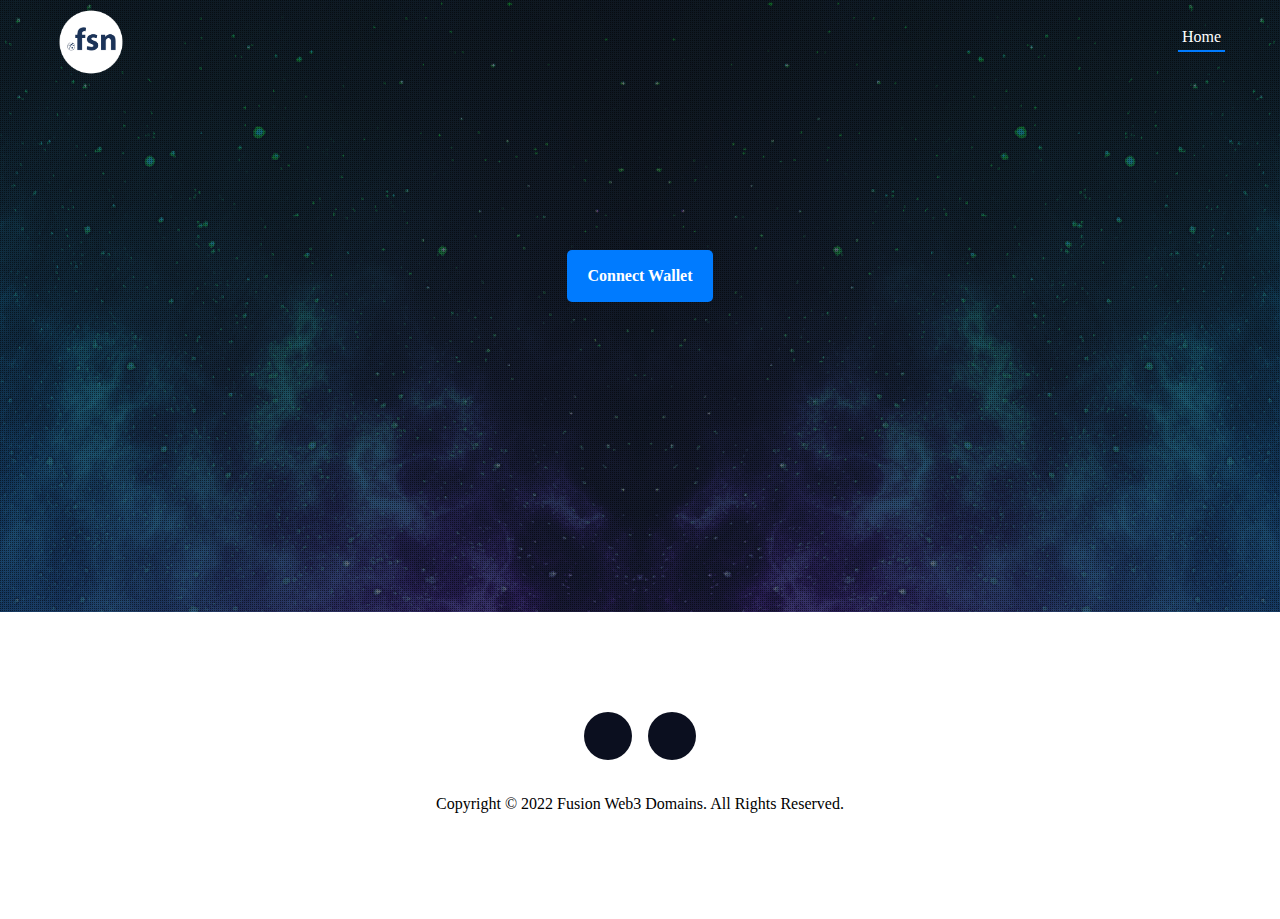
==== commit 5c7ff0d0: "Add files via upload" ====
--- a/app.html
+++ b/app.html
@@ -24,7 +24,7 @@
 <script type="module" src="https://cdn.jsdelivr.net/npm/emoji-picker-element@^1/index.js"></script>
 <script type="text/javascript" src="/lib/jQuery/PluginStack/Wow-js/wow.min.js?v=10"></script>
 <script type="text/javascript" src="/js/custom.js?v=202"></script>
-<script type="text/javascript" src="/networks.js?v=1"></script>
+<script type="text/javascript" src="/networks.js?v=2"></script>
 <link rel="icon" href="/favicon/favicon-32x32.png" />
 <link rel="shortcut icon" href="/favicon/favicon-32x32.png" />
 <title>Fusion Web3 Domains (.fsn) - Own Your Blockchain Domains</title>
@@ -454,10 +454,7 @@
 				<div class="menu">
 					<div class="menu-close"><i class="fal fa-times-circle"></i></div>
 					<ul class="nav">
-						<li class="nav-item active"><a data-id="#home" href="/">Home</a></li>
-						<li class="nav-item"><a data-id="#features" href="#">Features</a></li>
-						<li class="nav-item"><a data-id="#roadmap" href="#">Roadmap</a></li>
-						<li class="nav-item"><a data-id="#faqs" href="#">FAQ</a></li>
+						<li class="nav-item active"><a data-id="" href="/">Home</a></li>
 					</ul>
 				</div>
 			</div>
@@ -470,7 +467,7 @@
 </div>
 <div class="warp-banner text-center">
 	<div class="warp-search">
-		<div class="banner-nofix">
+		<div class="banner-nofix" style="z-index: 999; position: relative;">
 			<div class="container">
 				<div class="" style='margin-bottom: 30px;color:#FFF;'><a style='color: #FFF;' target='_blank' href=''></a></div>
 				<div class="menu-btn" style="margin-bottom: 20px;">
@@ -484,7 +481,7 @@
 						</span>
 						<input type="hidden" class="currentAddress" />
 					</div>
-				<div class="alert alert-danger text-center not-support" style="display:none; width:750px; margin:0 auto; margin-bottom: 20px;" role="alert">
+				<div class="alert alert-danger text-center not-support" style="display:none; margin:0 auto; margin-bottom: 20px;" role="alert">
 				  <i class="fas fa-2x fa-exclamation-triangle"></i>
 					<span>
 						Network is not currently supported. Please click button below.<br/>
@@ -495,7 +492,7 @@
 					
 				</div>
 				<div class="warp-form-search" style='display:none;'>
-					<div class='text-right' style='display:none;'>
+					<div class='text-right'>
 						<span class='emoji-picker'>
 							<span class=''>Emoji Picker 🖐</span>
 							<span class='emoji-load' style='display: none;'><emoji-picker></emoji-picker></span>
@@ -820,38 +817,44 @@
 
 	const changeNetwork = async (networkName) => {
 		if (!window.ethereum) {
+			notify('alert-danger', '<span class="text-danger">No Metamask (or other Web3 Provider) installed</span>');
 			return;
 		}
 		
 		const network = getObjects(networks, "chain", networkName)[0];
+		
 		try {
 		  await window.ethereum.request({
 			method: 'wallet_switchEthereumChain',
 			params: [{ chainId: web3.utils.toHex(network.chainId) }],
 		  });
 		} catch (e) {
-		  if (e.code === 4902) {
-			try {
-			  await window.ethereum.request({
-				method: 'wallet_addEthereumChain',
-				params: [
-				  {
-					chainId: web3.utils.toHex(network.chainId),
-					chainName: network.chainName,
-					nativeCurrency: {
-					  name: network.nativeCurrency.name,
-					  symbol: network.nativeCurrency.symbol,
-					  decimals: network.nativeCurrency.decimals
-					},
-					rpcUrls: network.rpcUrls,
-					blockExplorerUrls: network.blockExplorerUrls
-				  },
-				],
-			  });
-			} catch (addError) {
-			  //console.error(addError);
-			}
-		  }
+			var code = e.data.originalError.code
+			if (code === undefined) {
+				code = e.code;
+			}
+			if (code === 4902) {
+				try {
+				  await window.ethereum.request({
+					method: 'wallet_addEthereumChain',
+					params: [
+					  {
+					  	chainName: network.chainName,
+						chainId: web3.utils.toHex(network.chainId),
+						nativeCurrency: {
+						  symbol: network.nativeCurrency.symbol,
+						  decimals: network.nativeCurrency.decimals
+						},
+						rpcUrls: network.rpcUrls,
+						blockExplorerUrls: network.blockExplorerUrls
+					  },
+					],
+				  });
+				} catch (addError) {
+					notify('alert-danger', '<span class="text-danger">' + JSON.stringify(addError) + '</span>');
+					return;
+				}
+		   }
 		}
 	};
 	
